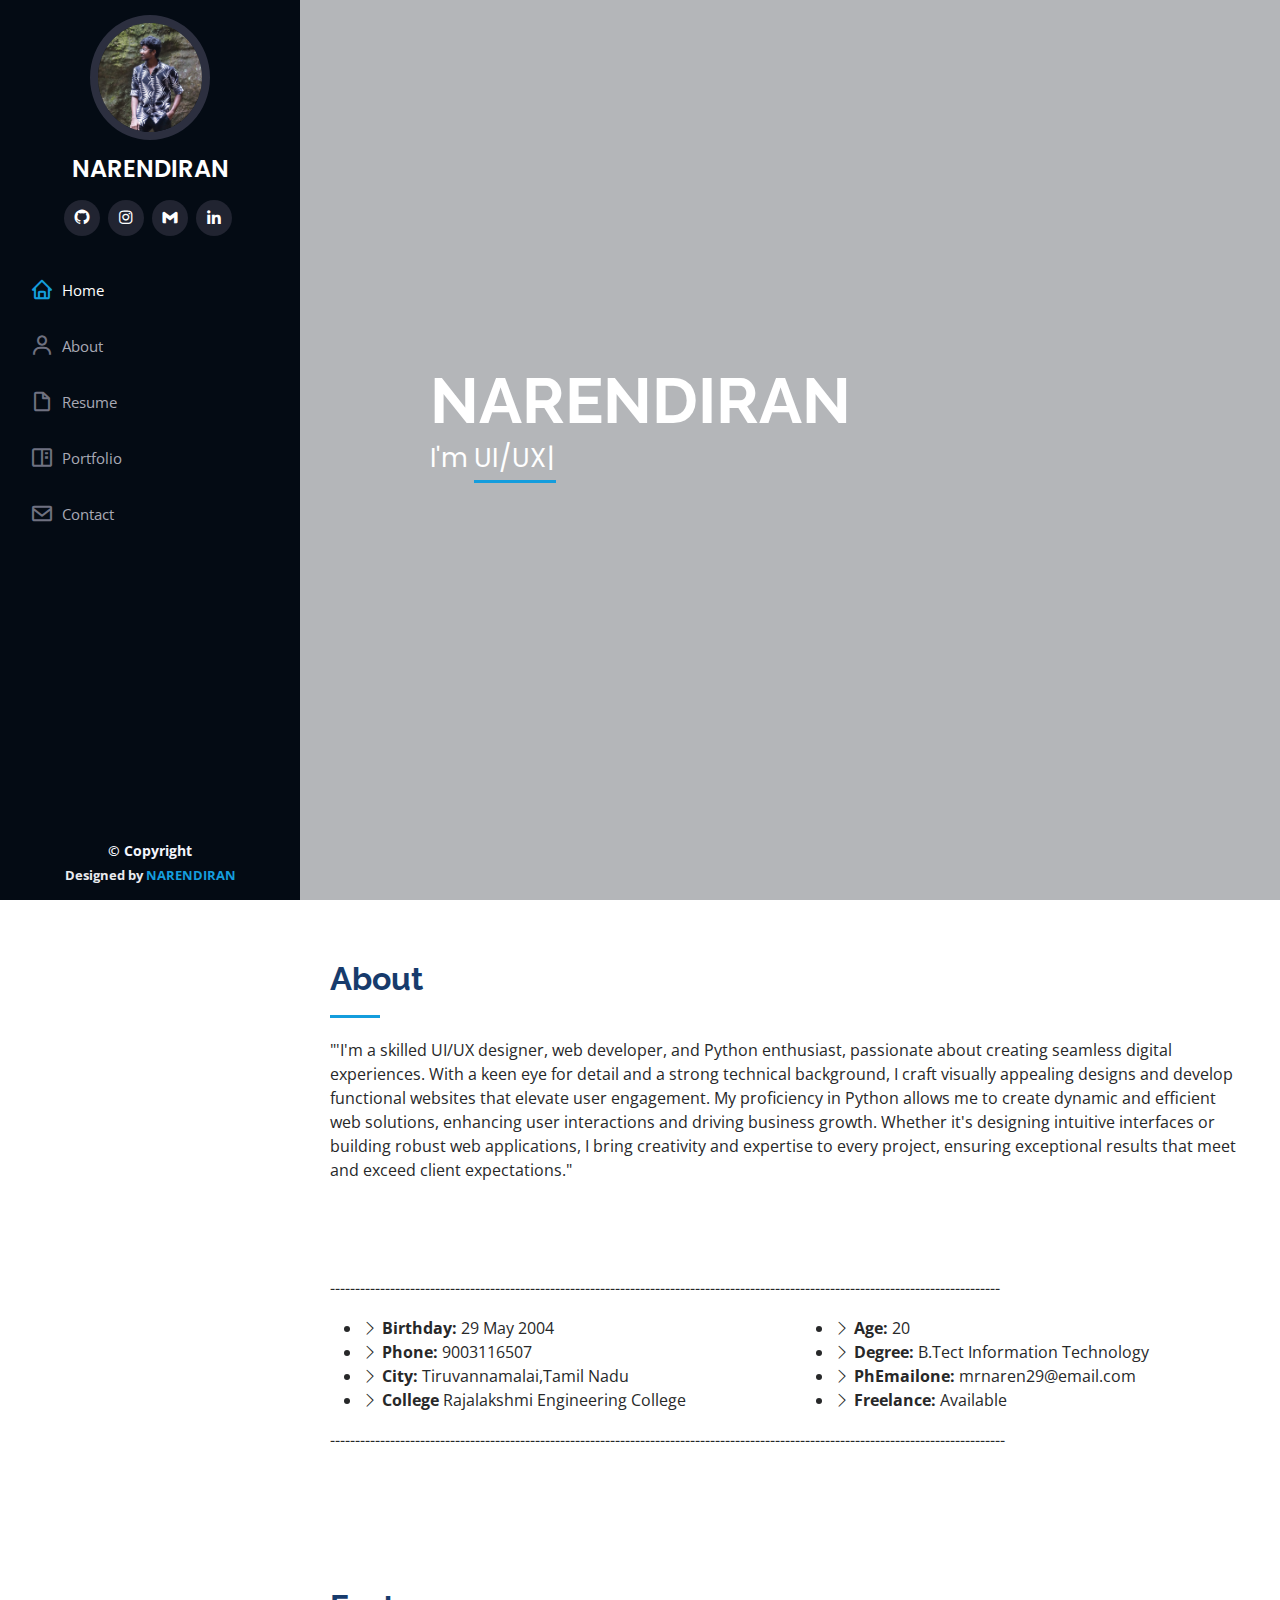
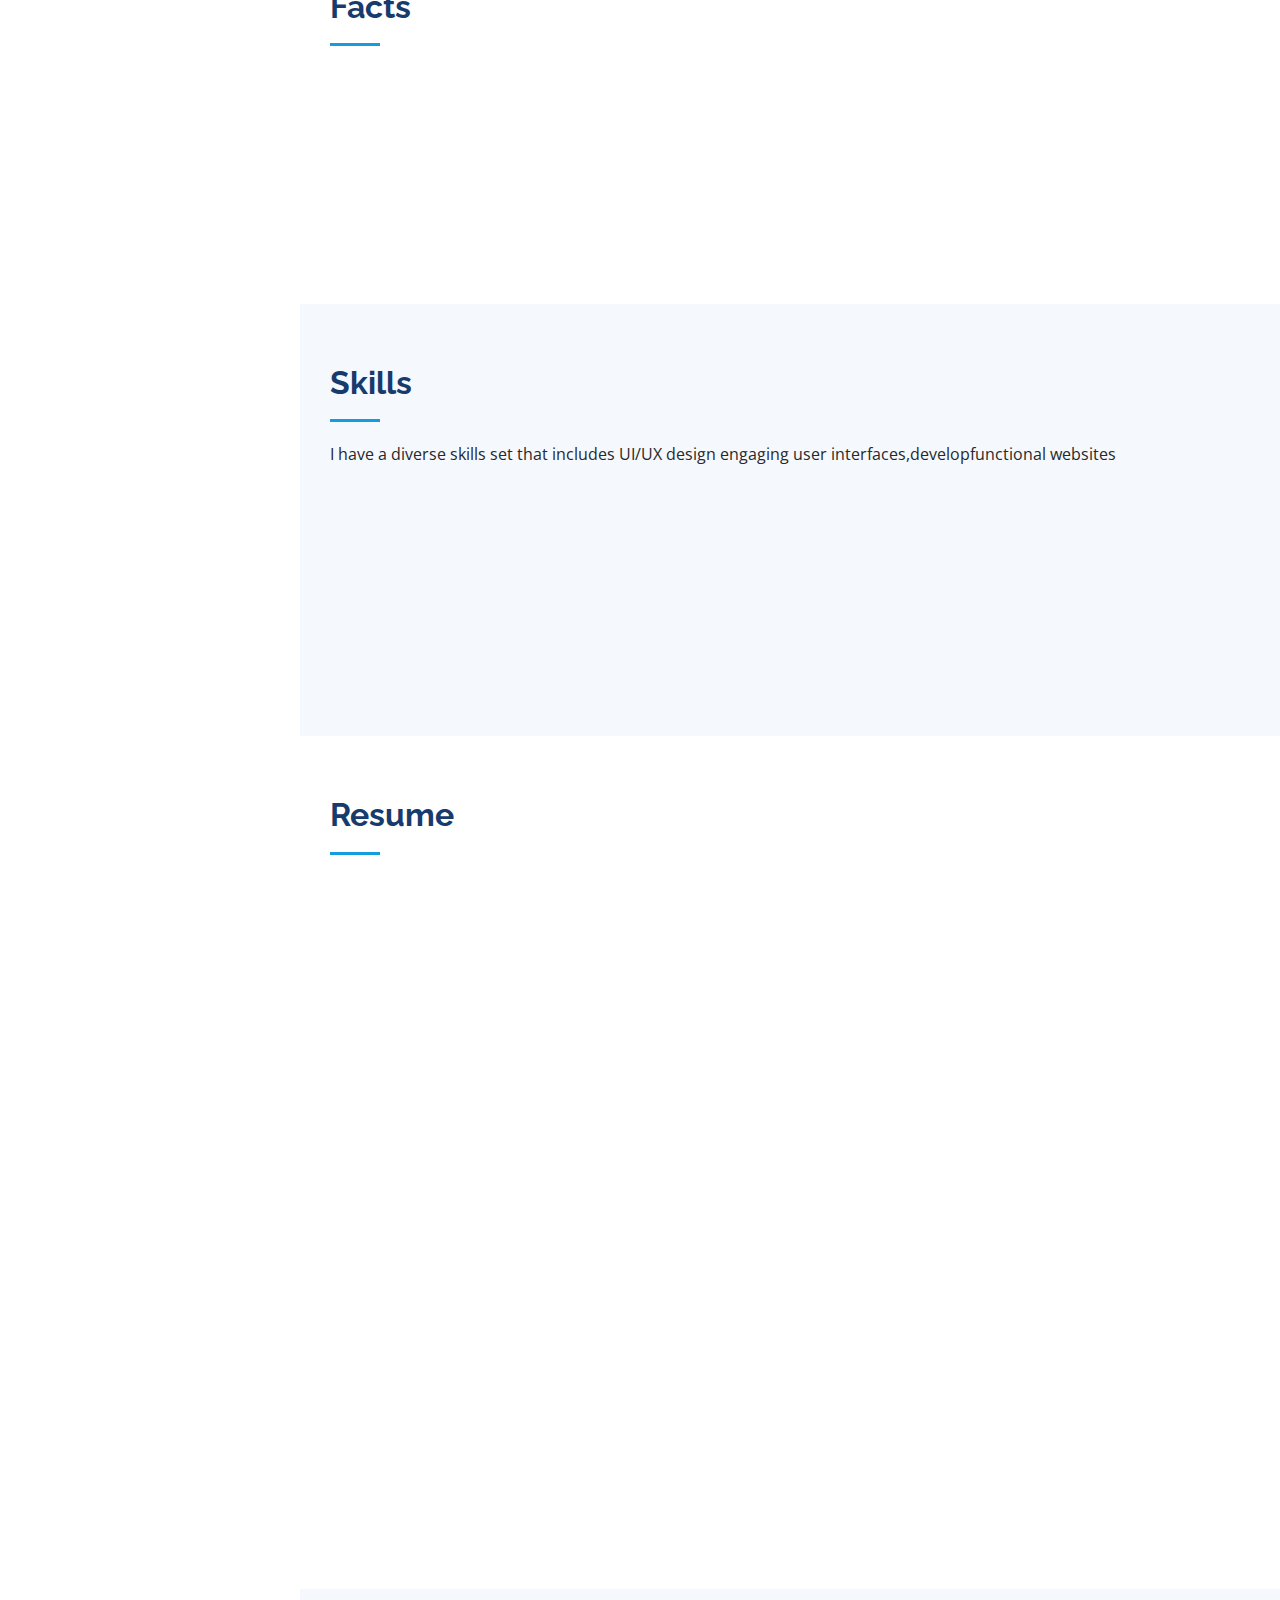
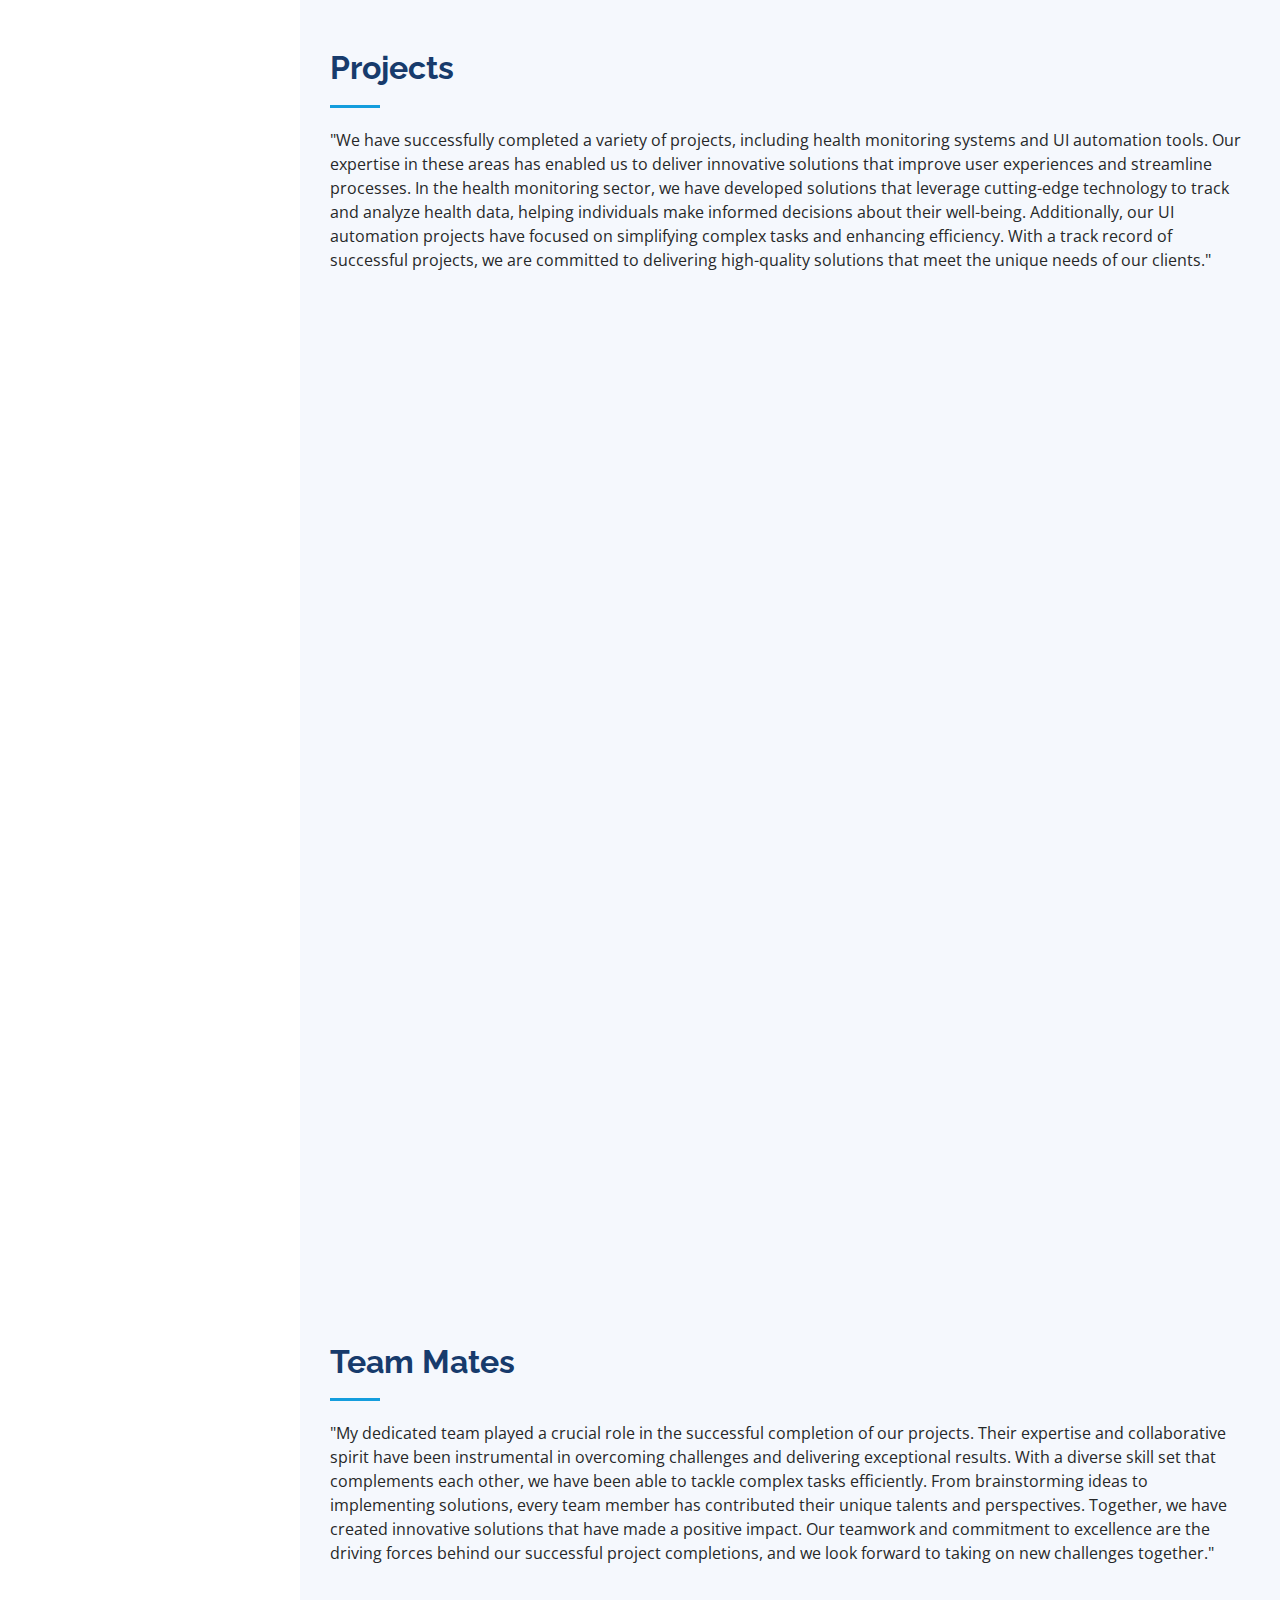
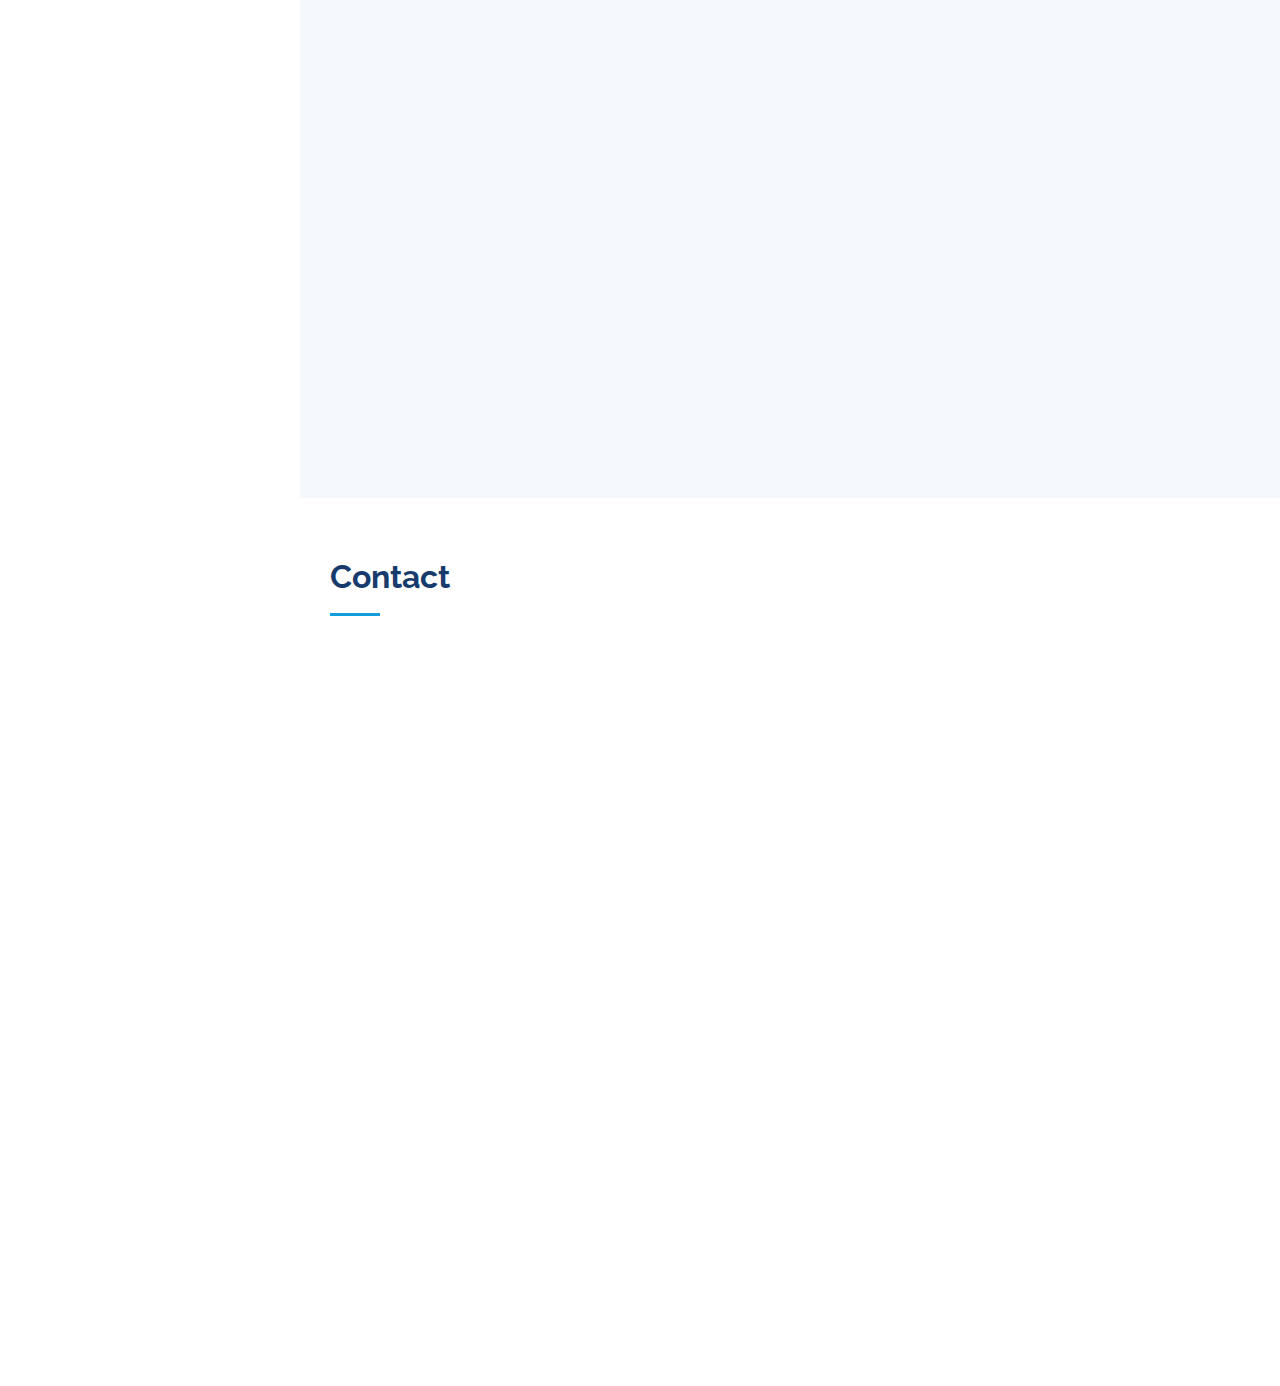
==== index.html @ 2880aa1d "Add files via upload" ====
<!DOCTYPE html>
<html lang="en">

<head>
  <meta charset="utf-8">
  <meta content="width=device-width, initial-scale=1.0" name="viewport">

  <title> Naren Portfolio</title>
  <meta content="" name="description">
  <meta content="" name="keywords">

  <!-- Favicons -->
  <link href="assets/img/favicon.png" rel="icon">
  <link href="assets/img/apple-touch-icon.png" rel="apple-touch-icon">

  <!-- Google Fonts -->
  <link href="https://fonts.googleapis.com/css?family=Open+Sans:300,300i,400,400i,600,600i,700,700i|Raleway:300,300i,400,400i,500,500i,600,600i,700,700i|Poppins:300,300i,400,400i,500,500i,600,600i,700,700i" rel="stylesheet">

  <!-- Vendor CSS Files -->
  <link href="assets/vendor/aos/aos.css" rel="stylesheet">
  <link href="assets/vendor/bootstrap/css/bootstrap.min.css" rel="stylesheet">
  <link href="assets/vendor/bootstrap-icons/bootstrap-icons.css" rel="stylesheet">
  <link href="assets/vendor/boxicons/css/boxicons.min.css" rel="stylesheet">
  <link href="assets/vendor/glightbox/css/glightbox.min.css" rel="stylesheet">
  <link href="assets/vendor/swiper/swiper-bundle.min.css" rel="stylesheet">

  <!-- Template Main CSS File -->
  <link href="assets/css/style.css" rel="stylesheet">

  <!-- =======================================================
  * Template Name: iPortfolio
  * Updated: Jan 29 2024 with Bootstrap v5.3.2
  * Template URL: https://bootstrapmade.com/iportfolio-bootstrap-portfolio-websites-template/
  * Author: BootstrapMade.com
  * License: https://bootstrapmade.com/license/
  ======================================================== -->
</head>

<body>

  <!-- ======= Mobile nav toggle button ======= -->
  <i class="bi bi-list mobile-nav-toggle d-xl-none"></i>

  <!-- ======= Header ======= -->
  <header id="header">
    <div class="d-flex flex-column">

      <div class="profile">
        <img src="./POILE.JPG" alt="width=56%" class="img-fluid rounded-circle">
        <h1 class="text-light"><a href="index.html">NARENDIRAN</a></h1>
        <div class="social-links mt-3 text-center">
          <a href="https://github.com/narendiran29" class="github"><i class="bx bxl-github"></i></a>
          <a href="https://www.instagram.com/_naren._.a_?igsh=dm81bXl2Ynk2OHYz" class="instagram"><i class="bx bxl-instagram"></i></a>
          <a href=" mailto: mrnaren29@gmail.com" class="google-plus"><i class="bx bxl-gmail"></i></a>
          <a href="https://www.linkedin.com/in/narendiran-a-807b32233?utm_source=share&utm_campaign=share_via&utm_content=profile&utm_medium=android_app" class="linkedin"><i class="bx bxl-linkedin"></i></a>
        </div>
      
      </div>

      <nav id="navbar" class="nav-menu navbar">
        <ul>
          <li><a href="#hero" class="nav-link scrollto active"><i class="bx bx-home"></i> <span>Home</span></a></li>
          <li><a href="#about" class="nav-link scrollto"><i class="bx bx-user"></i> <span>About</span></a></li>
          <li><a href="#resume" class="nav-link scrollto"><i class="bx bx-file-blank"></i> <span>Resume</span></a></li>
          <li><a href="#portfolio" class="nav-link scrollto"><i class="bx bx-book-content"></i> <span>Portfolio</span></a></li>
          <li><a href="#contact" class="nav-link scrollto"><i class="bx bx-envelope"></i> <span>Contact</span></a></li>
        </ul>
      </nav><!-- .nav-menu -->
    </div>
  </header><!-- End Header -->

  <!-- ======= Hero Section ======= -->
  <section id="hero" class="d-flex flex-column justify-content-center align-items-center">
    <div class="hero-container" data-aos="fade-in">
      <h1>NARENDIRAN</h1>
      <p>I'm <span class="typed" data-typed-items="UI/UX Designer, Web Developer, Freelancer"></span></p>
    </div>
  </section><!-- End Hero -->

  <main id="main">

    <!-- ======= About Section ======= -->
    <section id="about" class="about">
      <div class="container">

        <div class="section-title">
          <h2>About</h2>
          <p> <th>"'I'm a skilled UI/UX designer, web developer, and Python enthusiast, passionate about creating seamless digital experiences. With a keen eye for detail and a strong technical background, I craft visually appealing designs and develop functional websites that elevate user engagement. My proficiency in Python allows me to create dynamic and efficient web solutions, enhancing user interactions and driving business growth. Whether it's designing intuitive interfaces or building robust web applications, I bring creativity and expertise to every project, ensuring exceptional results that meet and exceed client expectations."</th></p>
        </div>

        <div class="row">
          <div class="col-lg-4" data-aos="fade-right">
              <!-- Use a relative path for the image -->
              <img src="DSC01497.JPG" class="img-fluid" alt="naren">
          </div>
          <div class="col-lg-8 pt-4 pt-lg-0 content" data-aos="fade-left">
              <h3>UI/UX Designer &amp; Web Developer.</h3>
              <p class="fst-italic">Description goes here...</p>
          </div>
      </div>
      
              --------------------------------------------------------------------------------------------------------------------------------------
            </p>
            <div class="row">
              <div class="col-lg-6">
                <ul>
                  <li><i class="bi bi-chevron-right"></i> <strong>Birthday:</strong> <span>29 May 2004</span></li>
                  
                  <li><i class="bi bi-chevron-right"></i> <strong>Phone:</strong> <span>9003116507</span></li>
                  <li><i class="bi bi-chevron-right"></i> <strong>City:</strong> <span>Tiruvannamalai,Tamil Nadu</span></li>
                  <li><i class="bi bi-chevron-right"></i> <strong>College</strong> <span>Rajalakshmi Engineering College</span></li>
                </ul>
              </div>
              <div class="col-lg-6">
                <ul>
                  <li><i class="bi bi-chevron-right"></i> <strong>Age:</strong> <span>20</span></li>
                  <li><i class="bi bi-chevron-right"></i> <strong>Degree:</strong> <span>B.Tect Information Technology</span></li>
                  <li><i class="bi bi-chevron-right"></i> <strong>PhEmailone:</strong> <span>mrnaren29@email.com</span></li>
                  <li><i class="bi bi-chevron-right"></i> <strong>Freelance:</strong> <span>Available</span></li>
                </ul>
              </div>
            </div>
            <p>
              ---------------------------------------------------------------------------------------------------------------------------------------
            </p>
          </div>
        </div>

      </div>
    </section><!-- End About Section -->

    <!-- ======= Facts Section ======= -->
    <section id="facts" class="facts">
      <div class="container">

        <div class="section-title">
          <h2>Facts</h2>
          
        </div>

        <div class="row no-gutters">

          <div class="col-lg-3 col-md-6 d-md-flex align-items-md-stretch" data-aos="fade-up">
            <div class="count-box">
              <i class="bi bi-emoji-smile"></i>
              <span data-purecounter-start="0" data-purecounter-end="16" data-purecounter-duration="1" class="purecounter"></span>
              <p><strong>Certificate</strong> UI/UX,Projects,etc..</p>
            </div>
          </div>

          <div class="col-lg-3 col-md-6 d-md-flex align-items-md-stretch" data-aos="fade-up" data-aos-delay="100">
            <div class="count-box">
              <i class="bi bi-journal-richtext"></i>
              <span data-purecounter-start="0" data-purecounter-end="4" data-purecounter-duration="1" class="purecounter"></span>
              <p><strong>Projects</strong>Health monitoring etc..</p>
            </div>
          </div>

          <div class="col-lg-3 col-md-6 d-md-flex align-items-md-stretch" data-aos="fade-up" data-aos-delay="200">
            <div class="count-box">
              <i class="bi bi-book"></i>
              <span data-purecounter-start="0" data-purecounter-end="4" data-purecounter-duration="1" class="purecounter"></span>
              <p><strong>Couses</strong> AWS,UI/UX,etc..</p>
            </div>
          </div>

          <div class="col-lg-3 col-md-6 d-md-flex align-items-md-stretch" data-aos="fade-up" data-aos-delay="300">
            <div class="count-box">
              <i class="bi bi-people"></i>
              <span data-purecounter-start="0" data-purecounter-end="12" data-purecounter-duration="1" class="purecounter"></span>
              <p><strong>Team Workers</strong>Workshop,etc..</p>
            </div>
          </div>

        </div>

      </div>
    </section><!-- End Facts Section -->

    <!-- ======= Skills Section ======= -->
    <section id="skills" class="skills section-bg">
      <div class="container">

        <div class="section-title">
          <h2>Skills</h2>
          <p> I have a diverse skills set that includes UI/UX design engaging user interfaces,developfunctional websites</p>
        </div>

        <div class="row skills-content">

          <div class="col-lg-6" data-aos="fade-up">

            <div class="progress">
              <span class="skill">HTML <i class="val">80%</i></span>
              <div class="progress-bar-wrap">
                <div class="progress-bar" role="progressbar" aria-valuenow="80" aria-valuemin="0" aria-valuemax="100"></div>
              </div>
            </div>

            <div class="progress">
              <span class="skill">CSS <i class="val">90%</i></span>
              <div class="progress-bar-wrap">
                <div class="progress-bar" role="progressbar" aria-valuenow="90" aria-valuemin="0" aria-valuemax="100"></div>
              </div>
            </div>

            <div class="progress">
              <span class="skill">Python <i class="val">75%</i></span>
              <div class="progress-bar-wrap">
                <div class="progress-bar" role="progressbar" aria-valuenow="75" aria-valuemin="0" aria-valuemax="100"></div>
              </div>
            </div>

          </div>

          <div class="col-lg-6" data-aos="fade-up" data-aos-delay="100">

            <div class="progress">
              <span class="skill">UI/UX <i class="val">90%</i></span>
              <div class="progress-bar-wrap">
                <div class="progress-bar" role="progressbar" aria-valuenow="90" aria-valuemin="0" aria-valuemax="100"></div>
              </div>
            </div>

            <div class="progress">
              <span class="skill">WordPress/CMS <i class="val">80%</i></span>
              <div class="progress-bar-wrap">
                <div class="progress-bar" role="progressbar" aria-valuenow="80" aria-valuemin="0" aria-valuemax="100"></div>
              </div>
            </div>

            <div class="progress">
              <span class="skill">Photoshop <i class="val">70%</i></span>
              <div class="progress-bar-wrap">
                <div class="progress-bar" role="progressbar" aria-valuenow="70" aria-valuemin="0" aria-valuemax="100"></div>
              </div>
            </div>

          </div>

        </div>

      </div>
    </section><!-- End Skills Section -->

    <!-- ======= Resume Section ======= -->
    <section id="resume" class="resume">
      <div class="container">

        <div class="section-title">
          <h2>Resume</h2>
        
        </div>

        <div class="row">
          <div class="col-lg-6" data-aos="fade-up">
            
            <div class="resume-item pb-0">
              <h4>NARENDIRAN A</h4>
              <p>Innovative and deadline-driven UI/UX with 1+ years of experience designing and developing user-centered digital/print marketing material from initial concept to final, polished deliverable.</p>
              <ul>
                <li>Tiruvannamalai</li>
                <li>9003116507</li>
                <li>mrnaren29@gmail.com</li>
              </ul>
            </div>

            <h3 class="resume-title">Education</h3>
            <div class="resume-item">
              <h4>Bachelor of Technology</h4>
              <h5>Information Technology</h5>
              <h5>2021- 2025</h5>
              <p>Rajalakshmi Engineering  College,Thandalam,Chennai</p>
              <p>"As an information technology engineering graduate, I bring a blend of technical expertise and creative flair to every project. My passion for technology fuels my work as a UI/UX designer, web developer, and Python enthusiast. With a strong foundation in IT engineering, I leverage cutting-edge tools and techniques to deliver innovative solutions that meet the evolving needs of the digital landscape.</p>
            </div>
           
         
         

      </div>
    </section><!-- End Resume Section -->

    <!-- ======= Portfolio Section ======= -->
    <section id="portfolio" class="portfolio section-bg">
      <div class="container">

        <div class="section-title">
          <h2>Projects</h2>
          <p>"We have successfully completed a variety of projects, including health monitoring systems and UI automation tools. Our expertise in these areas has enabled us to deliver innovative solutions that improve user experiences and streamline processes. In the health monitoring sector, we have developed solutions that leverage cutting-edge technology to track and analyze health data, helping individuals make informed decisions about their well-being. Additionally, our UI automation projects have focused on simplifying complex tasks and enhancing efficiency. With a track record of successful projects, we are committed to delivering high-quality solutions that meet the unique needs of our clients."</p>
        </div>

        <div class="row" data-aos="fade-up">
          <div class="col-lg-12 d-flex justify-content-center">
            <ul id="portfolio-flters">
              <li data-filter="*" class="filter-active">All</li>
              <li data-filter=".filter-app">Uipath automation </li>
              <li data-filter=".filter-card">Health Supervise Monitoring,UI/UX</li>
              <li data-filter=".filter-web">Paper Presentation</li>
            </ul>
          </div>
        </div>

        <div class="row portfolio-container" data-aos="fade-up" data-aos-delay="100">

          <div class="col-lg-4 col-md-6 portfolio-item filter-app">
            <div class="portfolio-wrap">
              <img src="./IMG_20240226_205952.jpg" class="img-fluid" alt="">
              <div class="portfolio-links">
                <a href="./IMG_20240226_205952.jpg" data-gallery="portfolioGallery" class="portfolio-lightbox" title="App 1"><i class="bx bx-plus"></i></a>
                <a href="portfolio-details.html" title="More Details"><i class="bx bx-link"></i></a>
              </div>
            </div>
          </div>

          <div class="col-lg-4 col-md-6 portfolio-item filter-web">
            <div class="portfolio-wrap">
              <img src="./IMG-20240304-WA0000.jpg" class="img-fluid" alt="">
              <div class="portfolio-links">
                <a href="./IMG-20240304-WA0000.jpg" data-gallery="portfolioGallery" class="portfolio-lightbox" title="Web 3"><i class="bx bx-plus"></i></a>
                <a href="portfolio-details.html" title="More Details"><i class="bx bx-link"></i></a>
              </div>
            </div>
          </div>

          

          <div class="col-lg-4 col-md-6 portfolio-item filter-card">
            <div class="portfolio-wrap">
              <img src="./IMG_20240204_202426.jpg" class="img-fluid" alt="">
              <div class="portfolio-links">
                <a href="./IMG_20240204_202426.jpg" data-gallery="portfolioGallery" class="portfolio-lightbox" title="Card 2"><i class="bx bx-plus"></i></a>
                <a href="portfolio-details.html" title="More Details"><i class="bx bx-link"></i></a>
              </div>
            </div>
          </div>

          <div class="col-lg-4 col-md-6 portfolio-item filter-web">
            <div class="portfolio-wrap">
              <img src="./IMG_9866.JPG" class="img-fluid" alt="">
              <div class="portfolio-links">
                <a href="./IMG_9866.JPG" data-gallery="portfolioGallery" class="portfolio-lightbox" title="Web 2"><i class="bx bx-plus"></i></a>
                <a href="portfolio-details.html" title="More Details"><i class="bx bx-link"></i></a>
              </div>
            </div>
          </div>

          

          <div class="col-lg-4 col-md-6 portfolio-item filter-card">
            <div class="portfolio-wrap">
              <img src="./IMG_20240204_202413.jpg" class="img-fluid" alt="">
              <div class="portfolio-links">
                <a href="./IMG_20240204_202413.jpg" data-gallery="portfolioGallery" class="portfolio-lightbox" title="Card 1"><i class="bx bx-plus"></i></a>
                <a href="portfolio-details.html" title="More Details"><i class="bx bx-link"></i></a>
              </div>
            </div>
          </div>

          <div class="col-lg-4 col-md-6 portfolio-item filter-card">
            <div class="portfolio-wrap">
              <img src="./IMG-20240229-WA0004.jpg" class="img-fluid" alt="">
              <div class="portfolio-links">
                <a href="./IMG-20240229-WA0004.jpg" data-gallery="portfolioGallery" class="portfolio-lightbox" title="Card 3"><i class="bx bx-plus"></i></a>
                <a href="./IMG-20240229-WA0004.jpg" title="More Details"><i class="bx bx-link"></i></a>
              </div>
            </div>
          </div>

          <div class="col-lg-4 col-md-6 portfolio-item filter-web">
            <div class="portfolio-wrap">
              <img src="./IMG-20231004-WA0012.jpg" class="img-fluid" alt="">
              <div class="portfolio-links">
                <a href="./IMG-20231004-WA0012.jpg" data-gallery="portfolioGallery" class="portfolio-lightbox" title="Web 3"><i class="bx bx-plus"></i></a>
                <a href="./IMG-20231004-WA0021.jpg" title="More Details"><i class="bx bx-link"></i></a>
              </div>
            </div>
          </div>

        </div>

      </div>
    </section><!-- End Portfolio Section -->

    

    <!-- ======= Testimonials Section ======= -->
    <section id="testimonials" class="testimonials section-bg">
      <div class="container">

        <div class="section-title">
          <h2>Team Mates</h2>
          <p>"My dedicated team played a crucial role in the successful completion of our projects. Their expertise and collaborative spirit have been instrumental in overcoming challenges and delivering exceptional results. With a diverse skill set that complements each other, we have been able to tackle complex tasks efficiently. From brainstorming ideas to implementing solutions, every team member has contributed their unique talents and perspectives. Together, we have created innovative solutions that have made a positive impact. Our teamwork and commitment to excellence are the driving forces behind our successful project completions, and we look forward to taking on new challenges together."</p>
        </div>

        <div class="testimonials-slider swiper" data-aos="fade-up" data-aos-delay="100">
          <div class="swiper-wrapper">

            <div class="swiper-slide">
              <div class="testimonial-item" data-aos="fade-up">
                <p>
                  <i class="bx bxs-quote-alt-left quote-icon-left"></i>
                  He is Web developer is a skilled professional responsible for the creation ,maintenance,and optimization of websites and web application.
                  <i class="bx bxs-quote-alt-right quote-icon-right"></i>
                </p>
                <img src="./IMG_20240226_211156.jpg" class="testimonial-img" alt="">
                <h3>Sankar</h3>
                <h4>Web Developer</h4>
              </div>
            </div><!-- End testimonial item -->

            <div class="swiper-slide">
              <div class="testimonial-item" data-aos="fade-up" data-aos-delay="100">
                <p>
                  <i class="bx bxs-quote-alt-left quote-icon-left"></i>
                  He is UI/UX designer,short for user interface/User Experience designer,focuses on creating digital experience that are visually appealing easy to use,and intuitive for user.
                  <i class="bx bxs-quote-alt-right quote-icon-right"></i>
                </p>
                <img src="./IMG_20240226_211124.jpg" class="testimonial-img" alt="">
                <h3>Sailesh</h3>
                <h4>Designer</h4>
              </div>
            </div><!-- End testimonial item -->

            <div class="swiper-slide">
              <div class="testimonial-item" data-aos="fade-up" data-aos-delay="200">
                <p>
                  <i class="bx bxs-quote-alt-left quote-icon-left"></i>
                  He is Java developer is a skilled professional proficient in using the Java programming language to design,and maintain software applications. 
                  <i class="bx bxs-quote-alt-right quote-icon-right"></i>
                </p>
                <img src="./IMG_20240104_172117.jpg" class="testimonial-img" alt="">
                <h3>Vicky</h3>
                <h4>JAVA Developer</h4>
              </div>
            </div><!-- End testimonial item -->

            <div class="swiper-slide">
              <div class="testimonial-item" data-aos="fade-up" data-aos-delay="300">
                <p>
                  <i class="bx bxs-quote-alt-left quote-icon-left"></i>
                  He is a cybersecrity developer are professional specialize in creating and implementing software solution to protect digital system systems,networks,and data from cyber threats.
                  <i class="bx bxs-quote-alt-right quote-icon-right"></i>
                </p>
                <img src="./IMG_20240505_120806.jpg" class="testimonial-img" alt="">
                <h3>Sam</h3>
                <h4>Hacker</h4>
              </div>
            </div><!-- End testimonial item -->

            

          </div>
          <div class="swiper-pagination"></div>
        </div>

      </div>
    </section><!-- End Testimonials Section -->

    <!-- ======= Contact Section ======= -->
    <section id="contact" class="contact">
      <div class="container">

        <div class="section-title">
          <h2>Contact</h2>
          <p></p>
        </div>

        <div class="row" data-aos="fade-in">

          <div class="col-lg-5 d-flex align-items-stretch">
            <div class="info">
              <div class="address">
                <i class="bi bi-geo-alt"></i>
                <h4>Location:</h4>
                <p>Tirvannamalai</p>
              </div>

              <div class="email">
                <i class="bi bi-envelope"></i>
                <h4>Email:</h4>
                <p>mrnaren29@gmail.com</p>
              </div>

              <div class="phone">
                <i class="bi bi-phone"></i>
                <h4>Call:</h4>
                <p>9003116507</p>
              </div>

              
            </div>

          </div>

          <div class="col-lg-7 mt-5 mt-lg-0 d-flex align-items-stretch">
            <form action="forms/contact.php" method="post" role="form" class="php-email-form">
              <div class="row">
                <div class="form-group col-md-6">
                  <label for="name">Your Name</label>
                  <input type="text" name="name" class="form-control" id="name" required>
                </div>
                <div class="form-group col-md-6">
                  <label for="name">Your Email</label>
                  <input type="email" class="form-control" name="email" id="email" required>
                </div>
              </div>
              <div class="form-group">
                <label for="name">Subject</label>
                <input type="text" class="form-control" name="subject" id="subject" required>
              </div>
              <div class="form-group">
                <label for="name">Message</label>
                <textarea class="form-control" name="message" rows="10" required></textarea>
              </div>
              <div class="my-3">
                <div class="loading">Loading</div>
                <div class="error-message"></div>
                <div class="sent-message">Your message has been sent. Thank you!</div>
              </div>
              <div class="text-center"><button type="submit">Send Message</button></div>
            </form>
          </div>

        </div>

      </div>
    </section><!-- End Contact Section -->

  </main><!-- End #main -->

  <!-- ======= Footer ======= -->
  <footer id="footer">
    <div class="container">
      <div class="copyright">
        <strong>&copy; Copyright <strong></strong>
      </div>
      <div class="credits">
        
        Designed by <a href="">NARENDIRAN</a>
      </div>
    </div>
  </footer><!-- End  Footer -->

  <a href="#" class="back-to-top d-flex align-items-center justify-content-center"><i class="bi bi-arrow-up-short"></i></a>

  <!-- Vendor JS Files -->
  <script src="assets/vendor/purecounter/purecounter_vanilla.js"></script>
  <script src="assets/vendor/aos/aos.js"></script>
  <script src="assets/vendor/bootstrap/js/bootstrap.bundle.min.js"></script>
  <script src="assets/vendor/glightbox/js/glightbox.min.js"></script>
  <script src="assets/vendor/isotope-layout/isotope.pkgd.min.js"></script>
  <script src="assets/vendor/swiper/swiper-bundle.min.js"></script>
  <script src="assets/vendor/typed.js/typed.umd.js"></script>
  <script src="assets/vendor/waypoints/noframework.waypoints.js"></script>
  <script src="assets/vendor/php-email-form/validate.js"></script>

  <!-- Template Main JS File -->
  <script src="assets/js/main.js"></script>

</body>

</html>
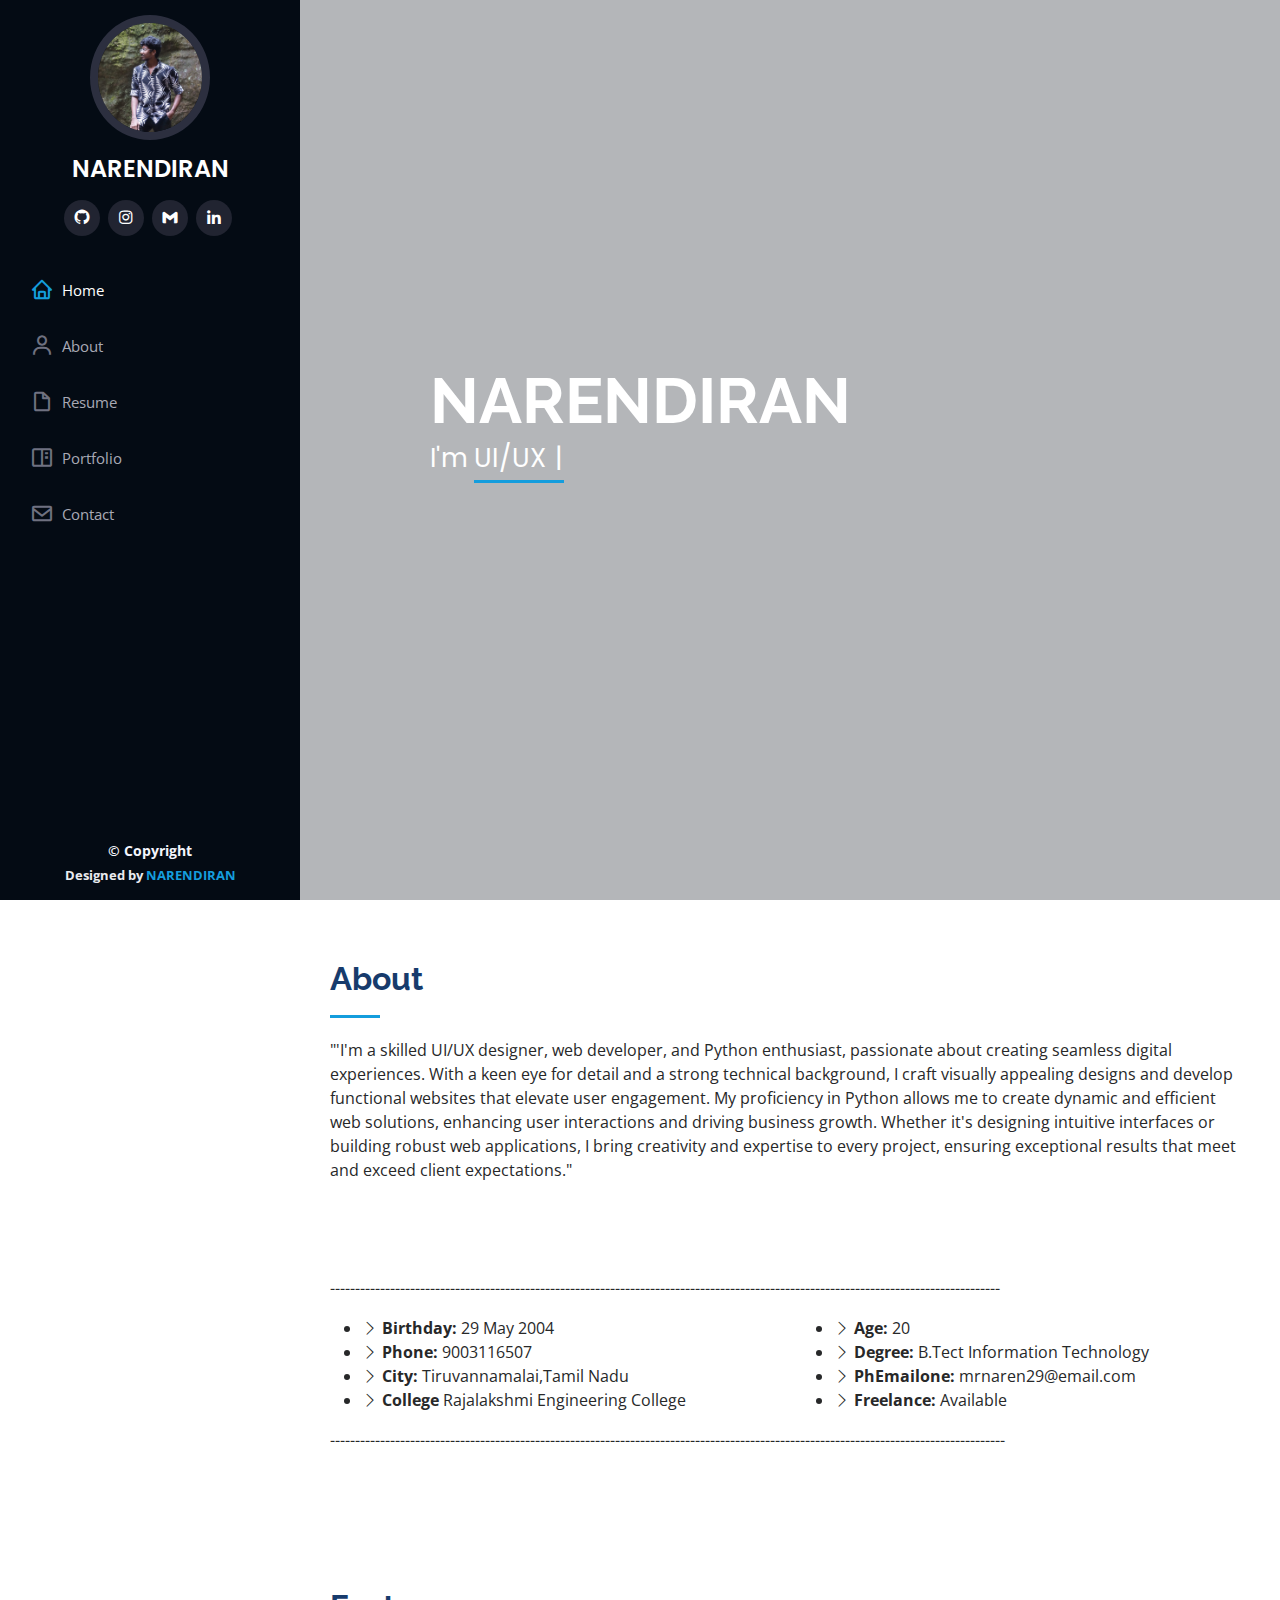
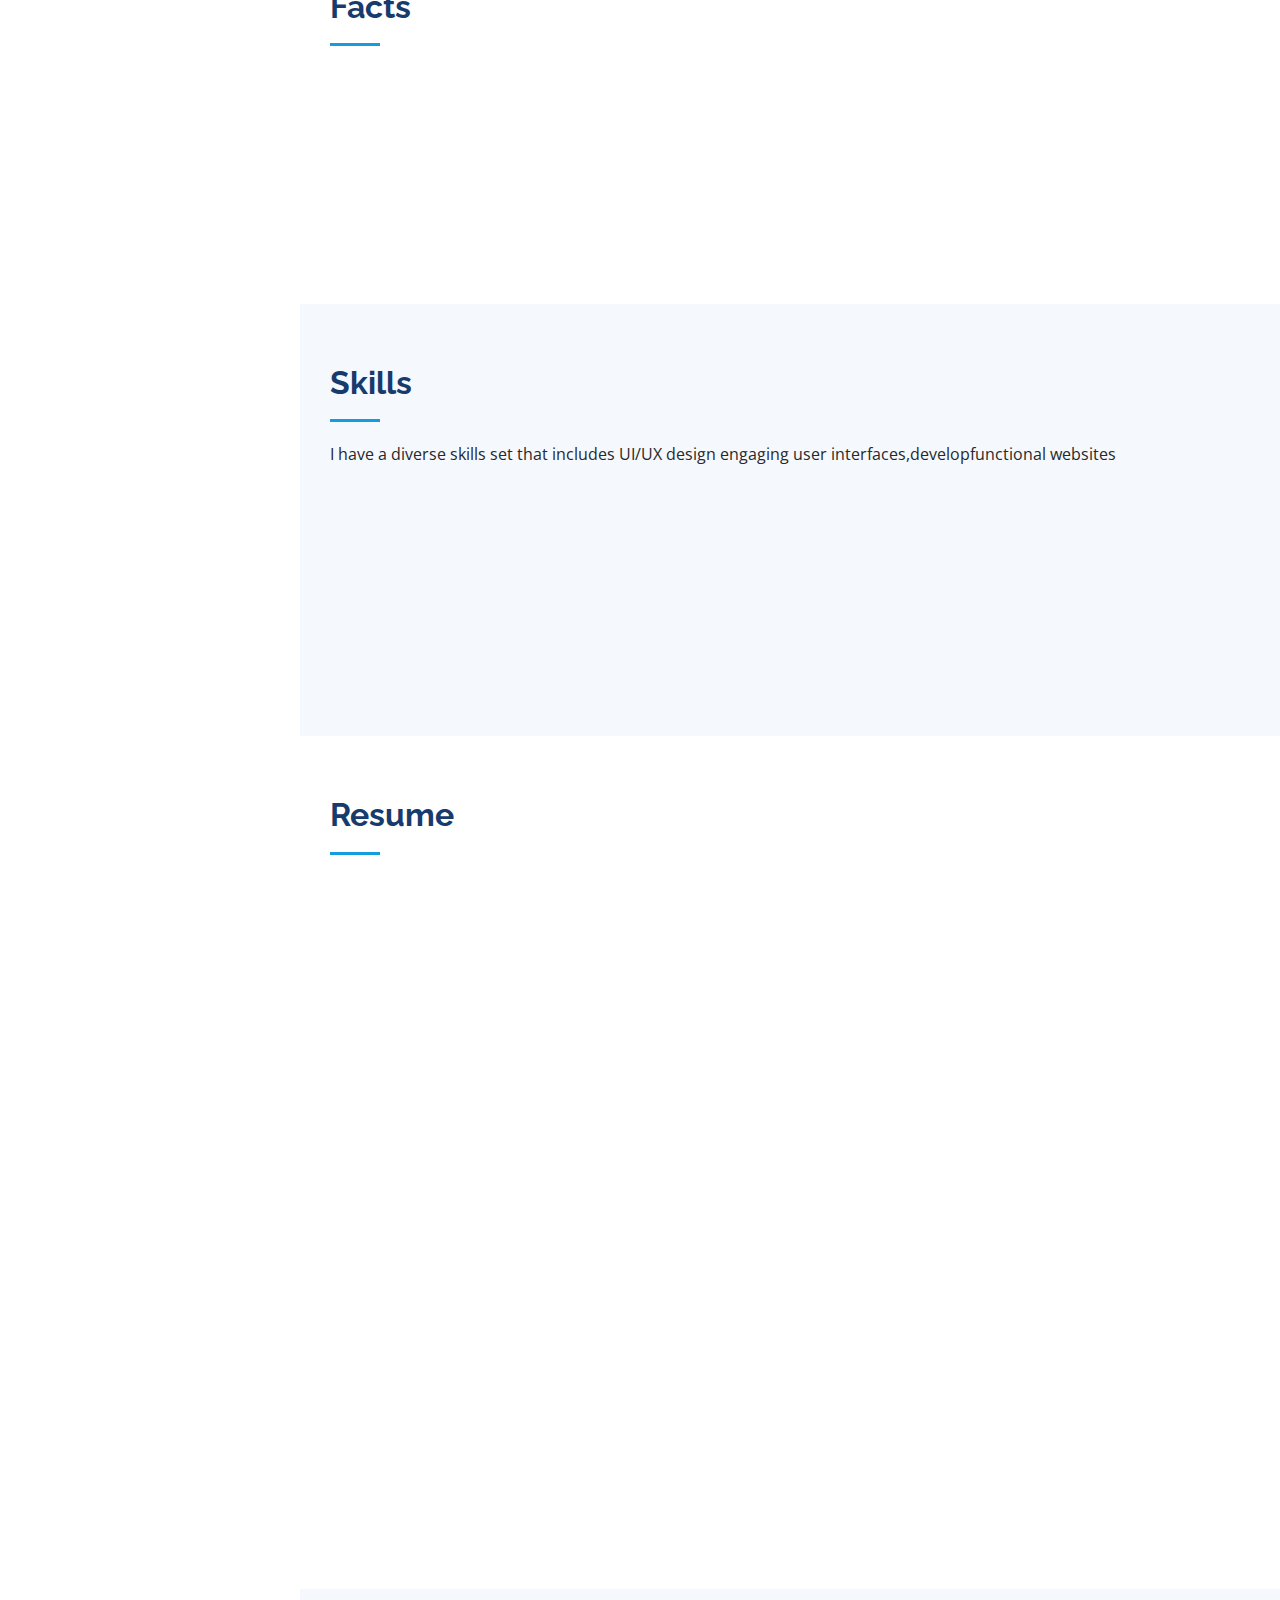
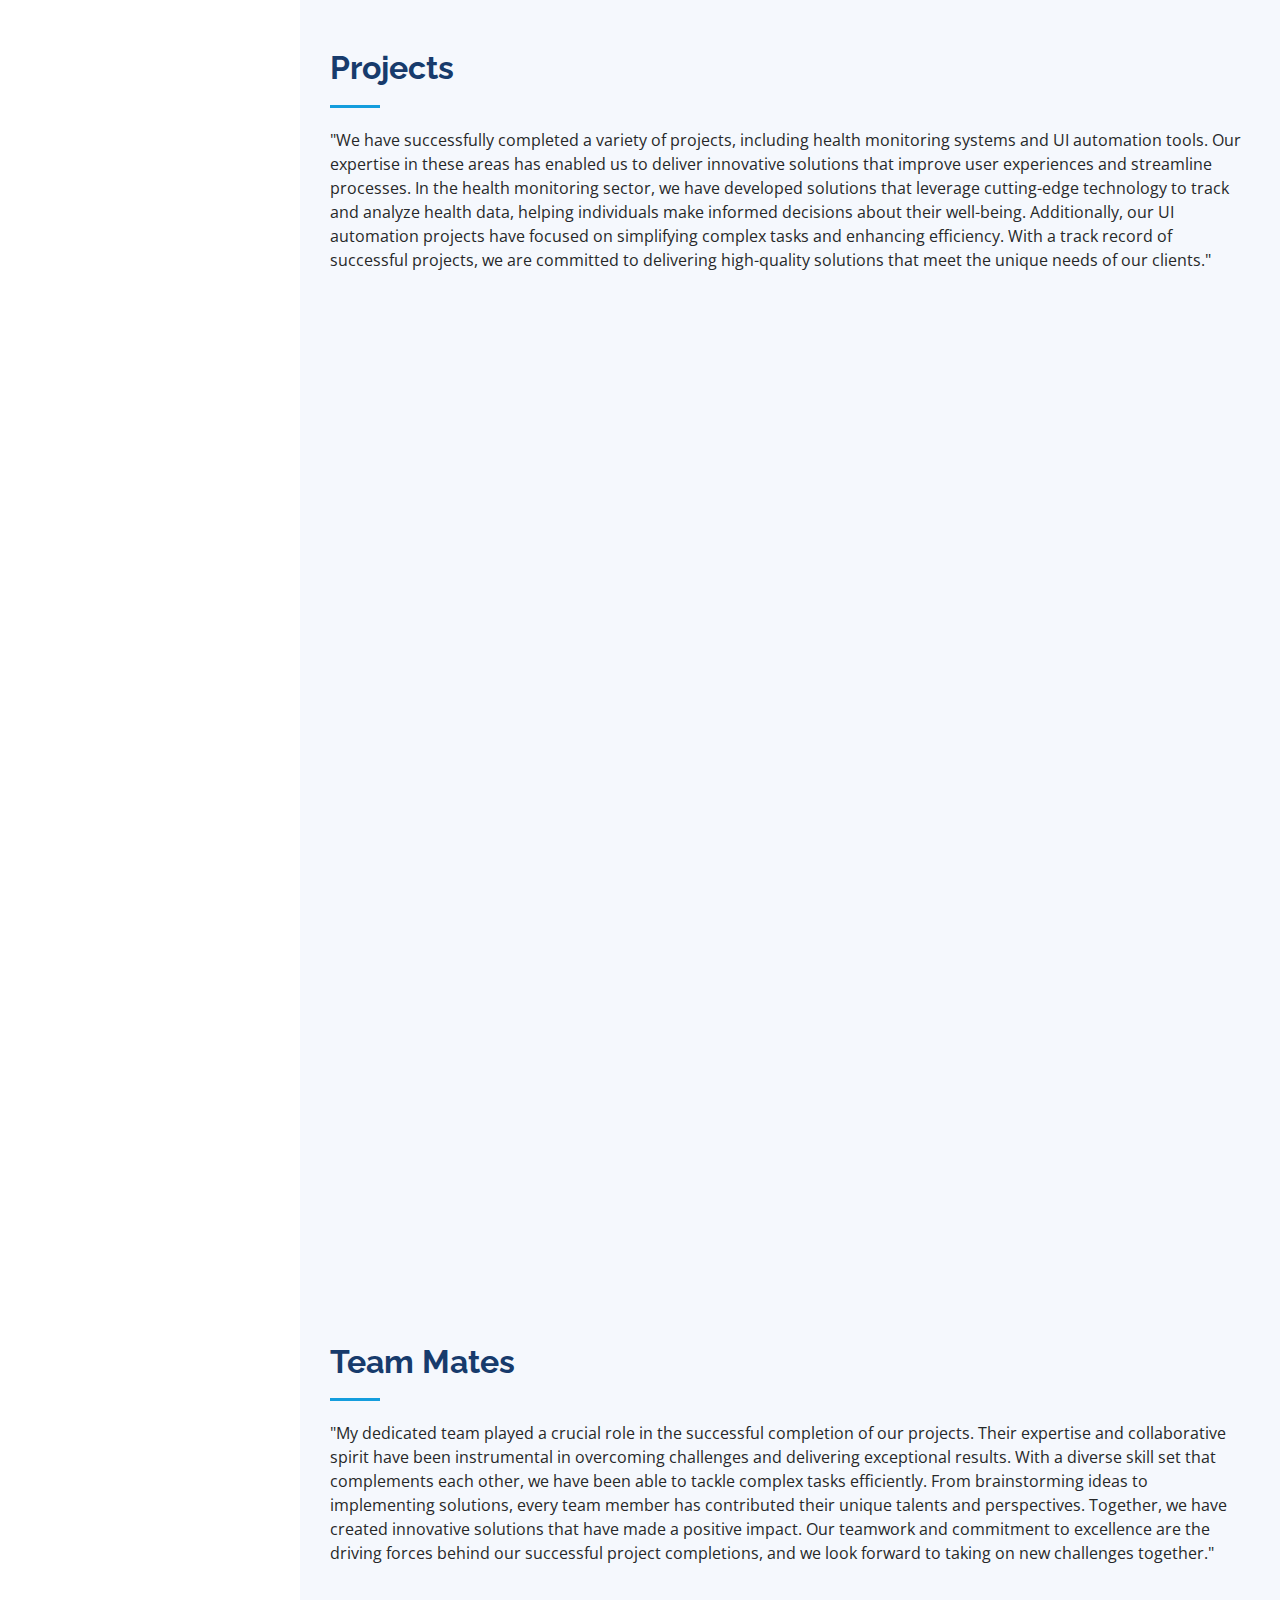
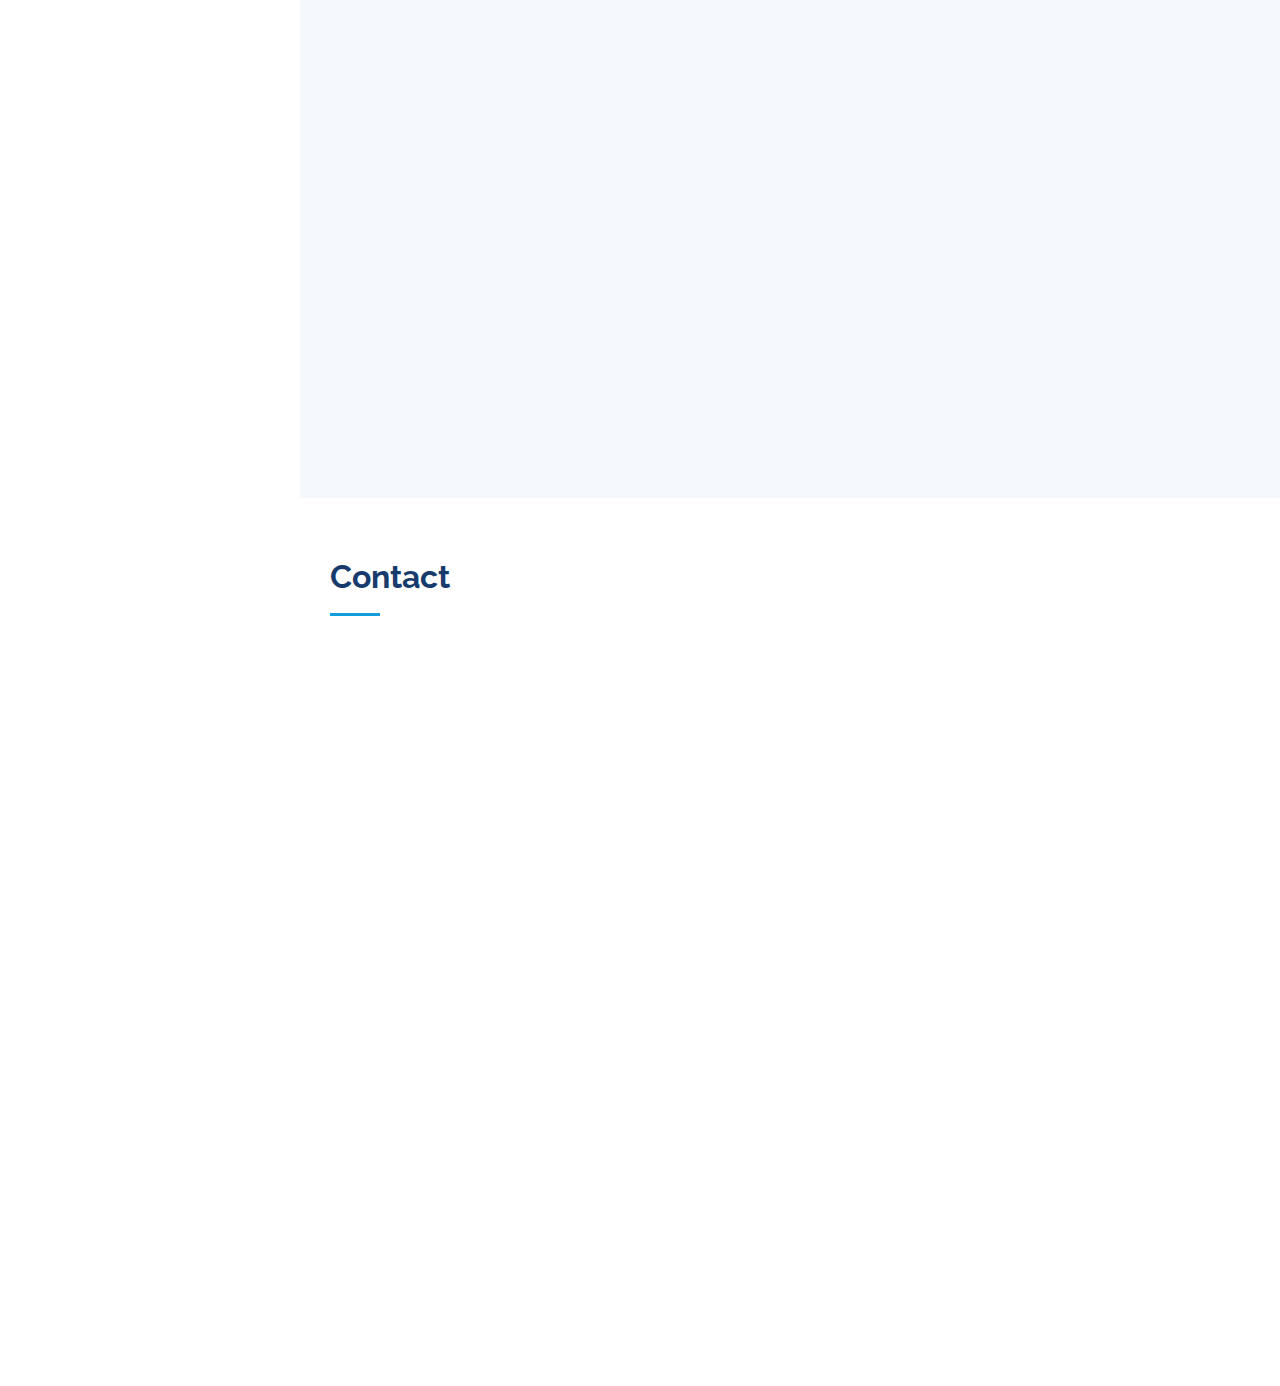
==== commit eb1a8aba: "Update index.html" ====
--- a/index.html
+++ b/index.html
@@ -160,7 +160,7 @@
             <div class="count-box">
               <i class="bi bi-book"></i>
               <span data-purecounter-start="0" data-purecounter-end="4" data-purecounter-duration="1" class="purecounter"></span>
-              <p><strong>Couses</strong> AWS,UI/UX,etc..</p>
+              <p><strong>Courses</strong> AWS,UI/UX,etc..</p>
             </div>
           </div>
 
@@ -430,7 +430,7 @@
                 </p>
                 <img src="./IMG_20240104_172117.jpg" class="testimonial-img" alt="">
                 <h3>Vicky</h3>
-                <h4>JAVA Developer</h4>
+                <h4>Developer</h4>
               </div>
             </div><!-- End testimonial item -->
 
@@ -443,7 +443,7 @@
                 </p>
                 <img src="./IMG_20240505_120806.jpg" class="testimonial-img" alt="">
                 <h3>Sam</h3>
-                <h4>Hacker</h4>
+                <h4>Junior SOC Analyst</h4>
               </div>
             </div><!-- End testimonial item -->
 
@@ -559,4 +559,4 @@
 
 </body>
 
-</html>+</html>
